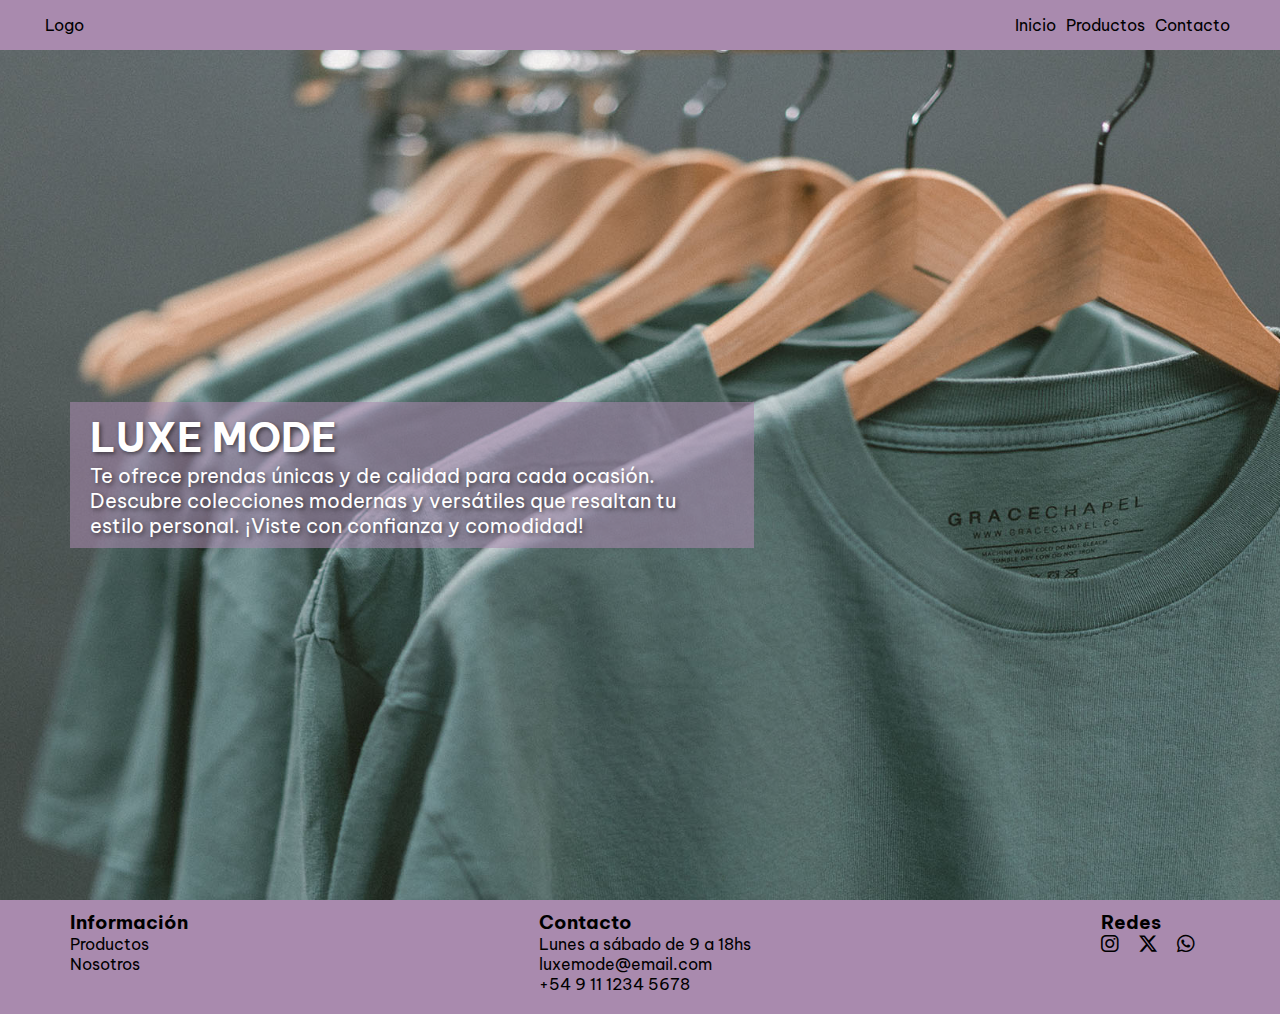
==== index.html @ fc68be5e "primer commit" ====
<!DOCTYPE html>
<html lang="es">

<head>
  <meta charset="UTF-8">
  <meta name="viewport" content="width=device-width, initial-scale=1.0">
  <title>Document</title>
  <link rel="stylesheet" href="./css/style.css">
  <link rel="stylesheet"
    href="https://fonts.googleapis.com/css2?family=Material+Symbols+Outlined:opsz,wght,FILL,GRAD@20..48,100..700,0..1,-50..200&icon_names=menu" />
  <link rel="stylesheet" href="https://cdnjs.cloudflare.com/ajax/libs/font-awesome/6.6.0/css/all.min.css">
</head>

<body>
  <header>
    <div class="navbar">
      <div class="logo">
        <a href="./index.html">Logo</a>
      </div>
      <nav class="none">
        <ul class="navMenu">
          <li><a href="./index.html">Inicio</a></li>
          <li><a href="./pages/products.html">Productos</a></li>
          <li><a href="./pages/contact.html">Contacto</a></li>
        </ul>
      </nav>
      <div class="menu">
        <i class="fa-solid fa-bars"></i>
      </div>
    </div>
  </header>

  <main>
    <section class="sectionOne mainContent">
      <div class="container ">
        <div class="home">
          <h1>LUXE MODE</h1>
          <p>Te ofrece prendas únicas y de calidad para cada ocasión. Descubre colecciones modernas y versátiles que
            resaltan tu estilo personal. ¡Viste con confianza y comodidad!</p>
        </div>
      </div>
    </section>
  </main>

  <footer>
    <div class="container footerContent">
      <div class="footerInformation">
        <h3>Información</h3>
        <ul>
          <ol><a href="./pages/products.html">Productos</a></ol>
          <ol><a href="#">Nosotros</a></ol>
        </ul>
      </div>
      <div class="footerInformation">
        <h3>Contacto</h3>
        <p>Lunes a sábado de 9 a 18hs</p>
        <p>luxemode@email.com</p>
        <p>+54 9 11 1234 5678</p>
      </div>
      <div class="footerInformation">
        <h3>Redes</h3>
        <i class="fa-brands fa-instagram"></i>
        <i class="fa-brands fa-x-twitter"></i>
        <i class="fa-brands fa-whatsapp"></i>
      </div>
    </div>
  </footer>
</body>

</html>
---- css/style.css ----
@import url('https://fonts.googleapis.com/css2?family=Titan+One&display=swap');
@import url('https://fonts.googleapis.com/css2?family=Be+Vietnam+Pro:wght@300;400;700&display=swap');

* {
  margin: 0;
  padding: 0;
  box-sizing: border-box;
  font-family: "Be Vietnam Pro", sans-serif;
}

a {
  text-decoration: none;
  color: #000;
}

h2{
  font-size: 32px;
}

ul {
  list-style: none;
}

button{
  cursor: pointer;
  border: none;
  height: 40px;
  width: 118px;
  background-color: #979268;
}

.none {
  display: none;
}

.navbar {
  display: flex;
  justify-content: space-between;
  padding: 15px;
  background-color: #a98aae;
}

main{
  background-color: #fbfbef;
}

.container{
  width: 100%;
  margin: 0 auto;
  padding: 10px 40px;
}

.sectionOne{
  height: calc(100vh - 50px);
  background-image: url("../img/fondo.jpg");
  background-position: center;
  background-repeat: no-repeat;
  background-size: cover;
}

.mainContent{
  display: flex;
  align-items: center;
}

.home{
  background-color: #a98aae91;
  padding: 10px 20px;
  display: flex;
  flex-direction: column;
  width: 100%;
}

.home h1{
  font-size: 32px;
  color: #fff;
  text-shadow: 2px 2px 4px rgba(0, 0, 0, 0.5);
}

.home p{
  color: #fff;
  text-shadow: 2px 2px 4px rgba(0, 0, 0, 0.5);
}

/* ----contacto---- */

.contactItem{
  margin: 10px 0;
  display: flex;
  align-items: center;
}

.contactItem i{
  font-size: 25px;
  margin-right: 10px;
}

.formItem{
  display: flex;
  flex-direction: column;
  margin-bottom: 20px;
}

label{
  font-size: 13px;
}

input{
  padding: 0 10px;
  height: 40px;
  border: none;
  background-color: #aaacc4;
}

textarea{
  border: none;
  background-color: #aaacc4;
  resize: none;
  height: 82px;
  padding:10px;
}

input:focus-visible{
  outline: none;
}

textarea:focus-visible{
  outline: none;
}

/* -----productos----- */

.containerProducts{
  display: flex;
  flex-direction: column;
  align-items: center;
}

.product{
  width: 300px;
}

.product img{
  width: 100%;
}

.details h3{
  font-weight: 300;
}

.details p{
  font-weight: 700;
}

/* ---footer--- */
footer{
  background-color: #a98aae;
}

.footerInformation{
  margin-bottom: 10px;
}

footer i{
  font-size: 20px;
  margin-right: 15px;
}

@media (min-width: 425px) {

  .menu{
    display: none;
  }
  
  .none{
    display: block;
  }

  .navMenu{
    display: flex;
  }

  .navbar li{
    margin: 0 5px;
  }

  .containerProducts{
    flex-direction: row;
    flex-wrap: wrap;
    justify-content: center;
    gap: 20px;
  }

  .footerContent{
    display: flex;
    flex-wrap: wrap;
    justify-content: space-between;
    gap: 20px;
  }

}

@media (min-width: 768px) {

  .home{
    width: 60%;
  }

  .home h1{
    font-size: 40px;
  }

  .home p{
    font-size: 20px;
  }


  .contactSection{
    display: flex;
    gap: 20px;
  }

  .contact{
    width: 40%;
  }

  form{
    width: 60%;
  }

}

@media (min-width: 1024px) {

  header{
    background-color: #a98aae;
  }

  body{
    background-color: #fbfbef;
  }

  .navbar{
    max-width: 1220px;
    margin: 0 auto;
  }

  .container{
    max-width: 1220px;
  }

  footer{
    background-color: #a98aae;
  }
}
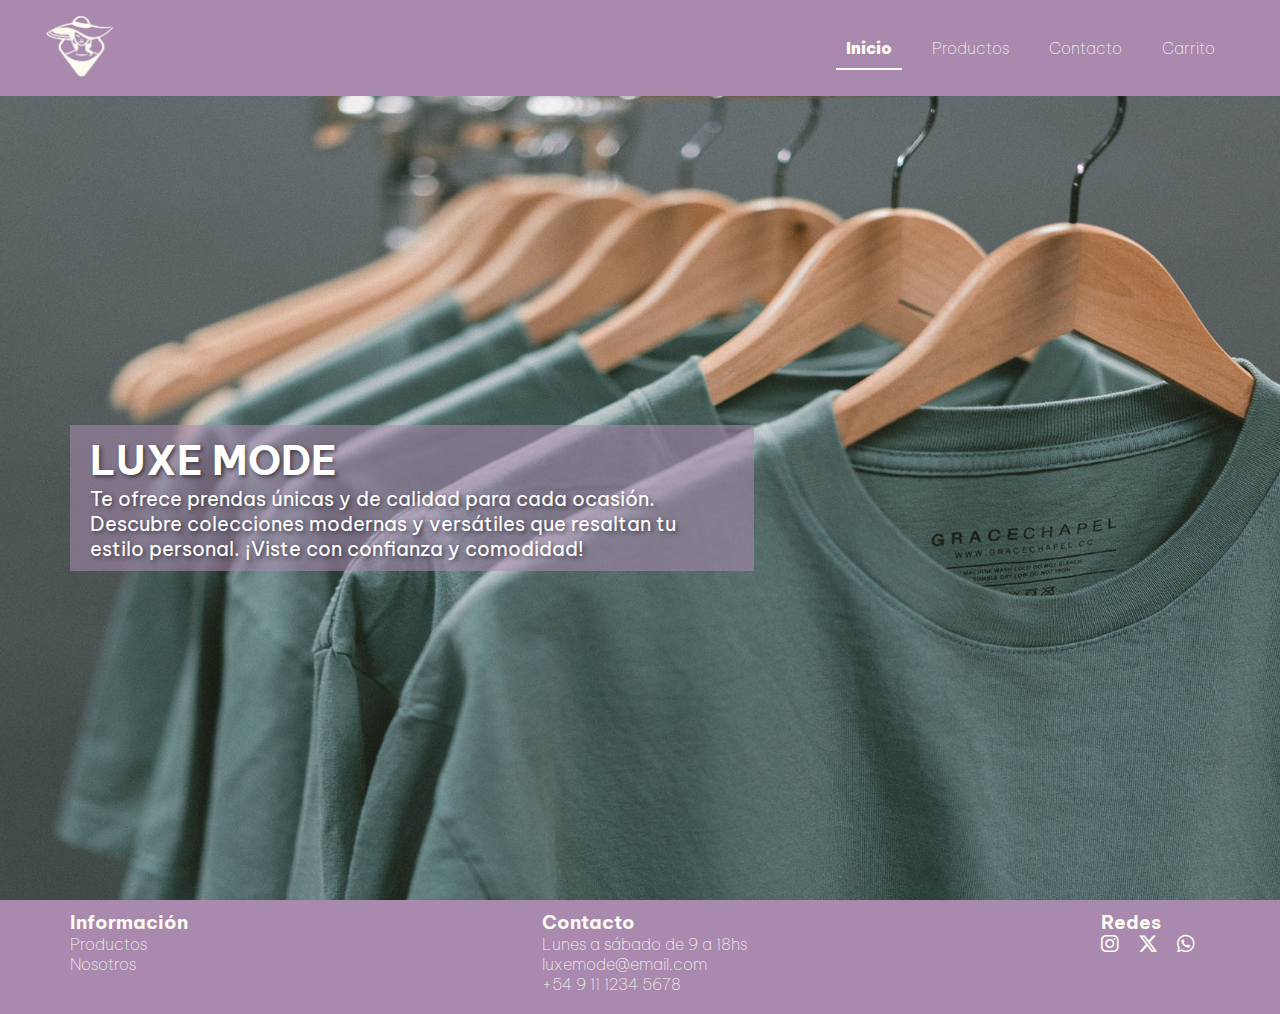
==== commit 2dd920da: "css del nav y footer" ====
--- a/index.html
+++ b/index.html
@@ -15,13 +15,14 @@
   <header>
     <div class="navbar">
       <div class="logo">
-        <a href="./index.html">Logo</a>
+        <a href="./index.html"><img src="./img/logo.png" alt=""></a>
       </div>
       <nav class="none">
         <ul class="navMenu">
-          <li><a href="./index.html">Inicio</a></li>
-          <li><a href="./pages/products.html">Productos</a></li>
-          <li><a href="./pages/contact.html">Contacto</a></li>
+          <li class="navItem"><a class="navLink active" href="./index.html">Inicio</a></li>
+          <li class="navItem"><a class="navLink" href="./pages/products.html">Productos</a></li>
+          <li class="navItem"><a class="navLink" href="./pages/contact.html">Contacto</a></li>
+          <li class="navItem"><a class="navLink" href="./pages/cart.html">Carrito</a></li>
         </ul>
       </nav>
       <div class="menu">
--- a/css/style.css
+++ b/css/style.css
@@ -13,7 +13,7 @@
   color: #000;
 }
 
-h2{
+h2 {
   font-size: 32px;
 }
 
@@ -21,7 +21,7 @@
   list-style: none;
 }
 
-button{
+button {
   cursor: pointer;
   border: none;
   height: 40px;
@@ -36,34 +36,54 @@
 .navbar {
   display: flex;
   justify-content: space-between;
+  align-items: center;
   padding: 15px;
   background-color: #a98aae;
 }
 
-main{
+.navbar .navLink{
+  color: #fbfbef;
+  font-weight: 100;
+  padding: 10px;
+}
+
+.navbar .navLink:hover{
+  border-bottom: 2px solid #fbfbef;
+}
+
+.navbar .navLink.active{
+  font-weight: 900;
+  border-bottom: 2px solid #fbfbef;
+}
+
+.logo img{
+  width: 70px;
+}
+
+main {
   background-color: #fbfbef;
 }
 
-.container{
+.container {
   width: 100%;
   margin: 0 auto;
   padding: 10px 40px;
 }
 
-.sectionOne{
-  height: calc(100vh - 50px);
+.sectionOne {
+  height: calc(100vh - 96.22px);
   background-image: url("../img/fondo.jpg");
   background-position: center;
   background-repeat: no-repeat;
   background-size: cover;
 }
 
-.mainContent{
-  display: flex;
-  align-items: center;
-}
-
-.home{
+.mainContent {
+  display: flex;
+  align-items: center;
+}
+
+.home {
   background-color: #a98aae91;
   padding: 10px 20px;
   display: flex;
@@ -71,127 +91,244 @@
   width: 100%;
 }
 
-.home h1{
+.home h1 {
   font-size: 32px;
   color: #fff;
   text-shadow: 2px 2px 4px rgba(0, 0, 0, 0.5);
 }
 
-.home p{
+.home p {
   color: #fff;
   text-shadow: 2px 2px 4px rgba(0, 0, 0, 0.5);
 }
 
 /* ----contacto---- */
 
-.contactItem{
+.contactItem {
   margin: 10px 0;
   display: flex;
   align-items: center;
 }
 
-.contactItem i{
+.contactItem i {
   font-size: 25px;
   margin-right: 10px;
 }
 
-.formItem{
+.formItem {
   display: flex;
   flex-direction: column;
   margin-bottom: 20px;
 }
 
-label{
+label {
   font-size: 13px;
 }
 
-input{
+input {
   padding: 0 10px;
   height: 40px;
   border: none;
   background-color: #aaacc4;
 }
 
-textarea{
+textarea {
   border: none;
   background-color: #aaacc4;
   resize: none;
   height: 82px;
-  padding:10px;
-}
-
-input:focus-visible{
+  padding: 10px;
+}
+
+input:focus-visible {
   outline: none;
 }
 
-textarea:focus-visible{
+textarea:focus-visible {
   outline: none;
 }
 
+.error {
+  border: 1px solid red;
+}
+
 /* -----productos----- */
 
-.containerProducts{
-  display: flex;
-  flex-direction: column;
-  align-items: center;
-}
-
-.product{
+.containerProducts {
+  display: flex;
+  flex-direction: column;
+  align-items: center;
+}
+
+.product {
   width: 300px;
-}
-
-.product img{
+  padding: 15px;
+  border-radius: 10px;
+  box-shadow: 0 4px 6px rgba(0, 0, 0, 0.1), 0 1px 3px rgba(0, 0, 0, 0.06);
+  cursor: pointer;
+}
+
+.product:hover {
+  transform: scale(1.01);
+}
+
+.product img {
   width: 100%;
-}
-
-.details h3{
+  border-radius: 5px;
+}
+
+.details {
+  display: flex;
+  flex-direction: column;
+  align-items: flex-start;
+  gap: 5px;
+}
+
+.details h3 {
   font-weight: 300;
 }
 
-.details p{
+.details p {
   font-weight: 700;
 }
 
+.btnCount {
+  width: 40px;
+}
+
+.productActions span {
+  margin: 20px;
+}
+
+.btnDetails {
+  background-color: #979268;
+  padding: 10px;
+}
+
+/* ----detalles--- */
+
+.nameDetail{
+  font-size: 24px;
+}
+
+.productDetail {
+  display: flex;
+  flex-direction: column;
+}
+
+.productDetail img{
+  border-radius: 10px;
+}
+
+.BtnAddToCart{
+  width: 150px;
+}
+
+.reviews{
+  display: grid;
+  grid-template-columns: 1fr;
+  gap: 16px;
+}
+
+.review{
+  padding: 10px;
+  display: flex;
+  align-items: center;
+  gap: 10px;
+  box-shadow: 0 4px 6px rgba(0, 0, 0, 0.1), 0 1px 3px rgba(0, 0, 0, 0.06);
+  border-radius: 10px;
+}
+
+.review i{
+  font-size: 50px;
+}
+
+.review small{
+  display: block;
+}
+
+.review strong{
+  font-size: 18px;
+  font-weight: 400;
+}
+
+/* -----carrito----- */
+.empty{
+  height: calc(100vh - 50px);
+  display: flex;
+  flex-direction: column;
+  justify-content: center;
+  align-items: center;
+  margin: 0 auto;
+}
+
+.empty i{
+  font-size: 80px;
+}
+
+.empty p{
+  font-size: 40px;
+}
+
+.containerCart {
+  display: flex;
+}
+
 /* ---footer--- */
-footer{
+footer {
   background-color: #a98aae;
 }
 
-.footerInformation{
+.footerContent, .footerContent a{
+  color: #fbfbef;
+}
+
+.footerInformation {
   margin-bottom: 10px;
-}
-
-footer i{
+  font-weight: 100;
+}
+
+footer i {
   font-size: 20px;
   margin-right: 15px;
 }
 
 @media (min-width: 425px) {
 
-  .menu{
+  .menu {
     display: none;
   }
-  
-  .none{
+
+  .none {
     display: block;
   }
 
-  .navMenu{
+  .navMenu {
     display: flex;
   }
 
-  .navbar li{
-    margin: 0 5px;
-  }
-
-  .containerProducts{
+  .navItem{
+    margin: auto;
+  }
+
+  .nameDetail{
+    font-size: 32px;
+  }
+
+  .productDetail img {
+    max-width: 100%;
+    height: 100%;
+    margin: 0 auto;
+  }
+
+  .containerProducts {
     flex-direction: row;
     flex-wrap: wrap;
     justify-content: center;
     gap: 20px;
   }
 
-  .footerContent{
+  .footerContent {
     display: flex;
     flex-wrap: wrap;
     justify-content: space-between;
@@ -202,29 +339,40 @@
 
 @media (min-width: 768px) {
 
-  .home{
+  .home {
     width: 60%;
   }
 
-  .home h1{
+  .home h1 {
     font-size: 40px;
   }
 
-  .home p{
+  .home p {
     font-size: 20px;
   }
 
-
-  .contactSection{
+  .navItem{
+    margin: 0 10px;
+  }
+
+  .productDetail {
+    flex-direction: row;
+  }
+
+  .reviews {
+    grid-template-columns: repeat(auto-fit, minmax(250px, 1fr));
+  }
+
+  .contactSection {
     display: flex;
     gap: 20px;
   }
 
-  .contact{
+  .contact {
     width: 40%;
   }
 
-  form{
+  form {
     width: 60%;
   }
 
@@ -232,24 +380,24 @@
 
 @media (min-width: 1024px) {
 
-  header{
+  header {
     background-color: #a98aae;
   }
 
-  body{
+  body {
     background-color: #fbfbef;
   }
 
-  .navbar{
+  .navbar {
     max-width: 1220px;
     margin: 0 auto;
   }
 
-  .container{
+  .container {
     max-width: 1220px;
   }
 
-  footer{
+  footer {
     background-color: #a98aae;
   }
-}
+}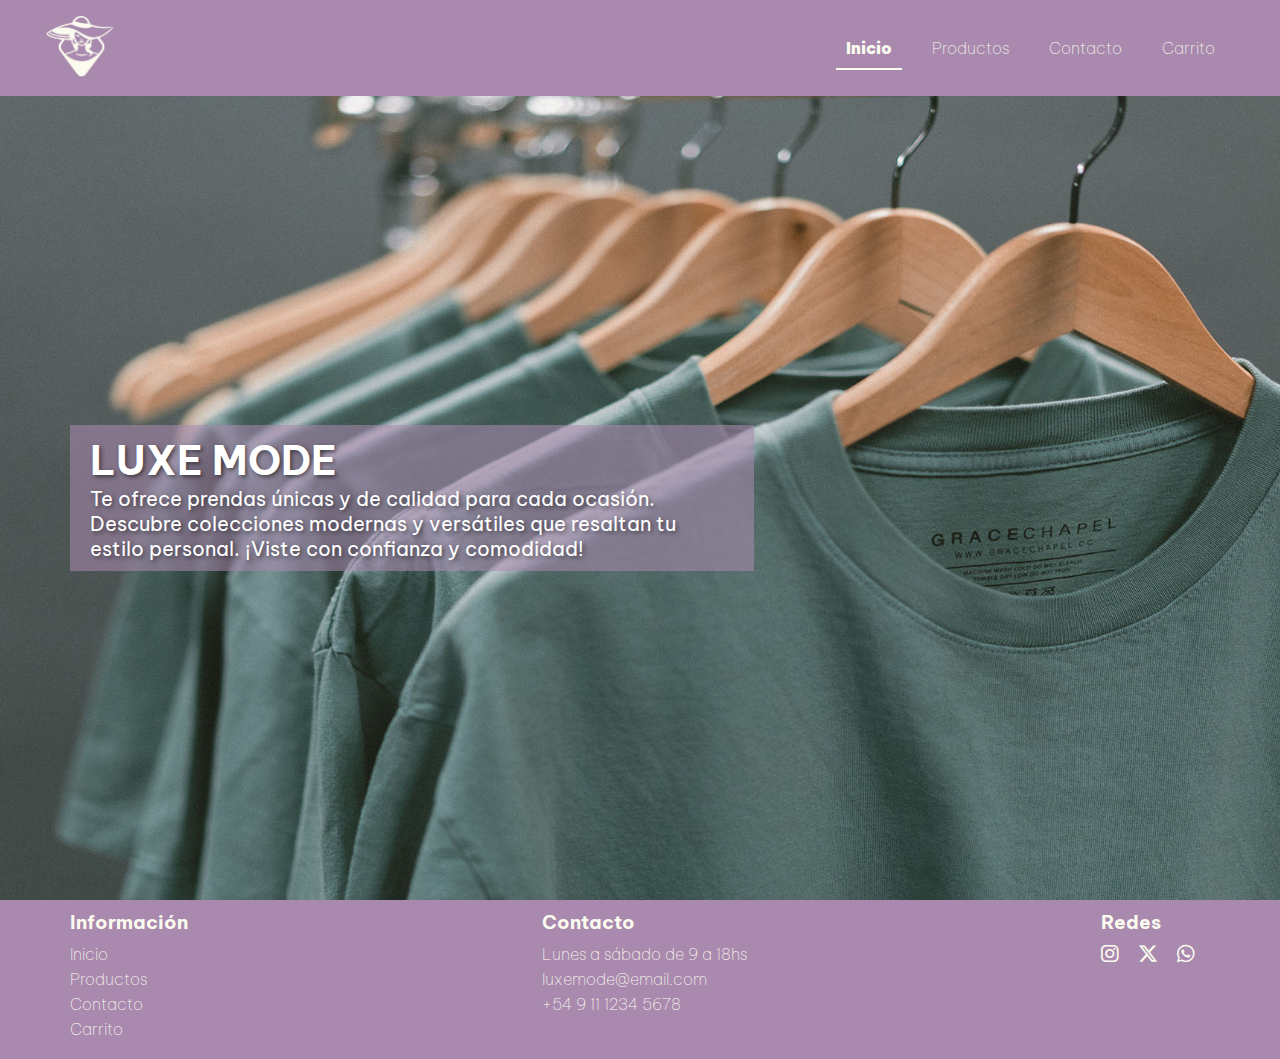
==== commit 01bb40a8: "css del footer" ====
--- a/index.html
+++ b/index.html
@@ -4,7 +4,7 @@
 <head>
   <meta charset="UTF-8">
   <meta name="viewport" content="width=device-width, initial-scale=1.0">
-  <title>Document</title>
+  <title>LuxeMode</title>
   <link rel="stylesheet" href="./css/style.css">
   <link rel="stylesheet"
     href="https://fonts.googleapis.com/css2?family=Material+Symbols+Outlined:opsz,wght,FILL,GRAD@20..48,100..700,0..1,-50..200&icon_names=menu" />
@@ -48,15 +48,19 @@
       <div class="footerInformation">
         <h3>Información</h3>
         <ul>
+          <ol><a href="index.html">Inicio</a></ol>
           <ol><a href="./pages/products.html">Productos</a></ol>
-          <ol><a href="#">Nosotros</a></ol>
+          <ol><a href="./pages/contact.html">Contacto</a></ol>
+          <ol><a href="./pages/cart.html">Carrito</a></ol>
         </ul>
       </div>
       <div class="footerInformation">
         <h3>Contacto</h3>
-        <p>Lunes a sábado de 9 a 18hs</p>
-        <p>luxemode@email.com</p>
-        <p>+54 9 11 1234 5678</p>
+        <ul>
+          <ol>Lunes a sábado de 9 a 18hs</ol>
+          <ol>luxemode@email.com</ol>
+          <ol>+54 9 11 1234 5678</ol>
+        </ul>
       </div>
       <div class="footerInformation">
         <h3>Redes</h3>
--- a/css/style.css
+++ b/css/style.css
@@ -56,6 +56,11 @@
   border-bottom: 2px solid #fbfbef;
 }
 
+.fa-bars{
+  color: #fbfbef;
+  font-size: 24px;
+}
+
 .logo img{
   width: 70px;
 }
@@ -160,19 +165,18 @@
   align-items: center;
 }
 
-.product {
+.product, .productCart {
   width: 300px;
   padding: 15px;
   border-radius: 10px;
   box-shadow: 0 4px 6px rgba(0, 0, 0, 0.1), 0 1px 3px rgba(0, 0, 0, 0.06);
-  cursor: pointer;
 }
 
 .product:hover {
   transform: scale(1.01);
 }
 
-.product img {
+.product img, .productCart img {
   width: 100%;
   border-radius: 5px;
 }
@@ -190,14 +194,6 @@
 
 .details p {
   font-weight: 700;
-}
-
-.btnCount {
-  width: 40px;
-}
-
-.productActions span {
-  margin: 20px;
 }
 
 .btnDetails {
@@ -214,14 +210,48 @@
 .productDetail {
   display: flex;
   flex-direction: column;
+  gap: 30px;
 }
 
 .productDetail img{
   border-radius: 10px;
 }
 
+.productActions{
+  display: flex;
+  flex-wrap: wrap;
+  gap: 10px;
+}
+
+.productActions span {
+  margin: 20px;
+}
+
+.productInformation{
+  display: flex;
+  flex-direction: column;
+  flex-wrap: wrap;
+  gap: 10px;
+}
+
+.productInformation p{
+  font-size: 20px;
+}
+
+.btnCount {
+  width: 35px;
+}
+
 .BtnAddToCart{
   width: 150px;
+}
+
+.back{
+  margin-top: auto;
+}
+
+.containerReviews{
+  margin-top: 30px;
 }
 
 .reviews{
@@ -270,8 +300,45 @@
   font-size: 40px;
 }
 
+.containerProducstCart {
+  display: flex;
+  flex-direction: column;
+  align-items: center;
+  gap: 20px; 
+}
+
 .containerCart {
   display: flex;
+  flex-wrap: wrap;
+  justify-content: center;
+  gap: 20px;
+}
+
+.productCart{
+  display: flex;
+  flex-direction: column;
+  gap: 10px;
+}
+
+.actionCart{
+  width: 300px;
+  padding: 20px;
+  border-radius: 10px;
+  box-shadow: 0 4px 6px rgba(0, 0, 0, 0.1), 0 1px 3px rgba(0, 0, 0, 0.06);
+}
+
+.buy{
+  display: flex;
+  gap: 20px;
+  flex-direction: column;
+  justify-content: space-between;
+}
+
+.buttonsCart{
+  display: flex;
+  gap: 10px;
+  justify-content: space-between;
+  flex-wrap: wrap;
 }
 
 /* ---footer--- */
@@ -286,6 +353,16 @@
 .footerInformation {
   margin-bottom: 10px;
   font-weight: 100;
+}
+
+.footerInformation h3{
+  margin-bottom: 10px;
+}
+
+.footerInformation ul{
+  display: flex;
+  flex-direction: column;
+  gap: 5px;
 }
 
 footer i {
@@ -339,6 +416,20 @@
 
 @media (min-width: 768px) {
 
+  
+  .containerProducstCart {
+    flex-direction: row;
+    align-items: flex-start;
+  }
+
+  .containerCart {
+    flex: 7; 
+  }
+
+  .actionCart {
+    flex: 3;
+  }
+
   .home {
     width: 60%;
   }
@@ -397,6 +488,14 @@
     max-width: 1220px;
   }
 
+  .containerCart {
+    flex: 3;
+  }
+
+  .actionCart {
+    flex: 1; 
+  }
+
   footer {
     background-color: #a98aae;
   }
